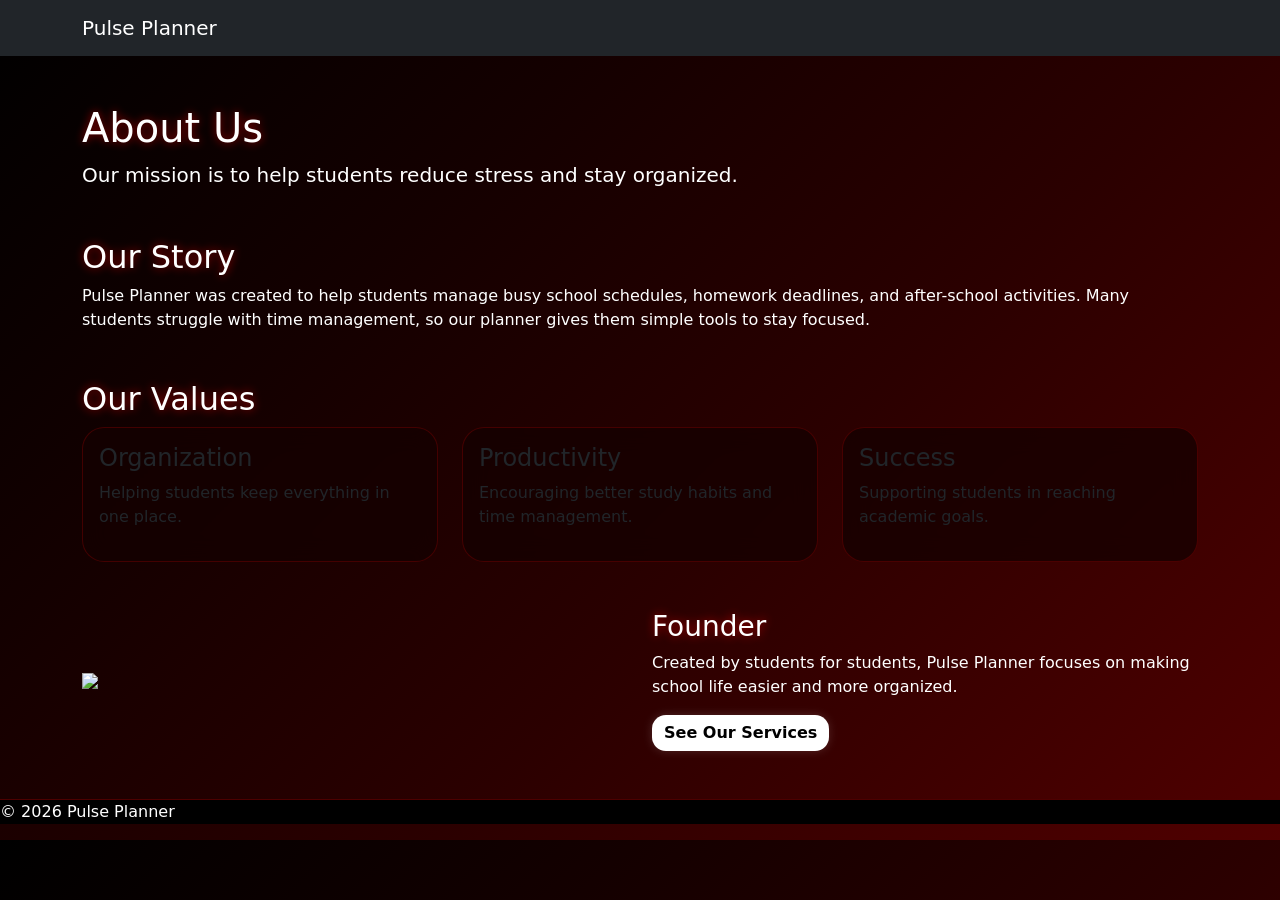
==== about.html @ bf3bfd85 "Add files via upload" ====
<!DOCTYPE html>
<html lang="en">
<head>
<meta charset="UTF-8">
<meta name="viewport" content="width=device-width, initial-scale=1.0">
<title>About - Pulse Planner</title>

<link href="https://cdn.jsdelivr.net/npm/bootstrap@5.3.3/dist/css/bootstrap.min.css" rel="stylesheet">
<link rel="stylesheet" href="style.css">
</head>

<body>

<nav class="navbar navbar-expand-lg navbar-dark bg-dark">
<div class="container">
<a class="navbar-brand" href="index.html">Pulse Planner</a>
</div>
</nav>

<section class="container py-5">
<h1>About Us</h1>
<p class="lead">
Our mission is to help students reduce stress and stay organized.
</p>

<h2 class="mt-5">Our Story</h2>
<p>
Pulse Planner was created to help students manage busy school schedules,
homework deadlines, and after-school activities. Many students struggle
with time management, so our planner gives them simple tools to stay focused.
</p>

<h2 class="mt-5">Our Values</h2>

<div class="row g-4">

<div class="col-md-4">
<div class="card p-3">
<h4>Organization</h4>
<p>Helping students keep everything in one place.</p>
</div>
</div>

<div class="col-md-4">
<div class="card p-3">
<h4>Productivity</h4>
<p>Encouraging better study habits and time management.</p>
</div>
</div>

<div class="col-md-4">
<div class="card p-3">
<h4>Success</h4>
<p>Supporting students in reaching academic goals.</p>
</div>
</div>

</div>

<div class="row align-items-center mt-5">
<div class="col-md-6">
<img src="https://images.unsplash.com/photo-1500648767791-00dcc994a43e"
class="team-img">
</div>

<div class="col-md-6">
<h3>Founder</h3>
<p>
Created by students for students, Pulse Planner focuses on making school life easier and more organized.
</p>

<a href="services.html" class="btn btn-primary">
See Our Services
</a>
</div>
</div>

</section>

<footer>
<p>© 2026 Pulse Planner</p>
</footer>

</body>
</html>
---- style.css ----
/* BODY */
body {

  background:
  linear-gradient(
    135deg,
    #000000 0%,
    #140000 30%,
    #2b0000 60%,
    #500000 100%
  );

  color: white;

  overflow-x: hidden;

  scroll-behavior: smooth;
}

/* GLOBAL SECTION SPACING */
section {
  padding-top: 100px;
  padding-bottom: 100px;
}

/* BUTTONS */
.btn,
button {

  background: white !important;

  color: black !important;

  border: none !important;

  border-radius: 14px !important;

  font-weight: bold !important;

  transition: all 0.35s ease !important;

  box-shadow:
    0 0 10px rgba(255,255,255,0.15);

}

/* BUTTON HOVER */
.btn:hover,
button:hover {

  transform: translateY(-4px) scale(1.05);

  background: #ff2d2d !important;

  color: white !important;

  box-shadow:
    0 0 14px red,
    0 0 30px rgba(255,0,0,0.5);

}

/* CARDS */
.card {

  background: rgba(20,0,0,0.75) !important;

  border: 1px solid rgba(255,0,0,0.2) !important;

  backdrop-filter: blur(12px);

  transition: 0.35s ease;

  border-radius: 22px !important;

  overflow: hidden;

}

/* CARD HOVER */
.card:hover {

  transform: translateY(-8px) scale(1.03);

  box-shadow:
    0 0 20px rgba(255,0,0,0.5),
    0 0 40px rgba(255,0,0,0.25);

  border: 1px solid rgba(255,0,0,0.5) !important;

}

/* HEADINGS */
h1,
h2,
h3 {

  text-shadow:
    0 0 10px rgba(255,0,0,0.6);

}

/* NAV BUTTONS */
.nav-link {

  background: rgba(60,0,0,0.8);

  color: white !important;

  border-radius: 12px;

  padding: 10px 18px !important;

  transition: 0.3s;

}

/* NAV HOVER */
.nav-link:hover {

  background: #ff2d2d;

  transform: translateY(-3px);

  box-shadow:
    0 0 15px red,
    0 0 30px rgba(255,0,0,0.5);

}

/* HERO */
.hero {

  background:
    linear-gradient(
      rgba(0,0,0,0.75),
      rgba(20,0,0,0.8)
    ),

    url('https://images.unsplash.com/photo-1516321318423-f06f85e504b3');

  background-size: cover;

  background-position: center;

}

/* HERO OVERLAY */
.hero-overlay {

  background:
    radial-gradient(
      circle,
      rgba(255,0,0,0.18),
      transparent
    );

}

/* FORM */
form {

  background: rgba(20,0,0,0.7);

  border-radius: 24px;

  padding: 40px;

  backdrop-filter: blur(14px);

  border: 1px solid rgba(255,0,0,0.2);

}

/* INPUTS */
.form-control {

  background: rgba(0,0,0,0.6) !important;

  border: 1px solid rgba(255,0,0,0.25) !important;

  color: white !important;

  padding: 15px;

}

/* INPUT FOCUS */
.form-control:focus {

  box-shadow:
    0 0 15px rgba(255,0,0,0.5) !important;

  border: 1px solid red !important;

}

/* CHECKOUT SECTION */
.checkout-box {

  background: rgba(20,0,0,0.75);

  border-radius: 24px;

  padding: 50px;

  border: 1px solid rgba(255,0,0,0.3);

  backdrop-filter: blur(15px);

  transition: 0.35s;

}

/* CHECKOUT HOVER */
.checkout-box:hover {

  transform: scale(1.02);

  box-shadow:
    0 0 20px rgba(255,0,0,0.45);

}

/* FOOTER */
footer {

  background: black;

  border-top: 1px solid rgba(255,0,0,0.3);

}

/* SCROLLBAR */
::-webkit-scrollbar {
  width: 10px;
}

::-webkit-scrollbar-track {
  background: black;
}

::-webkit-scrollbar-thumb {

  background: red;

  border-radius: 10px;

}
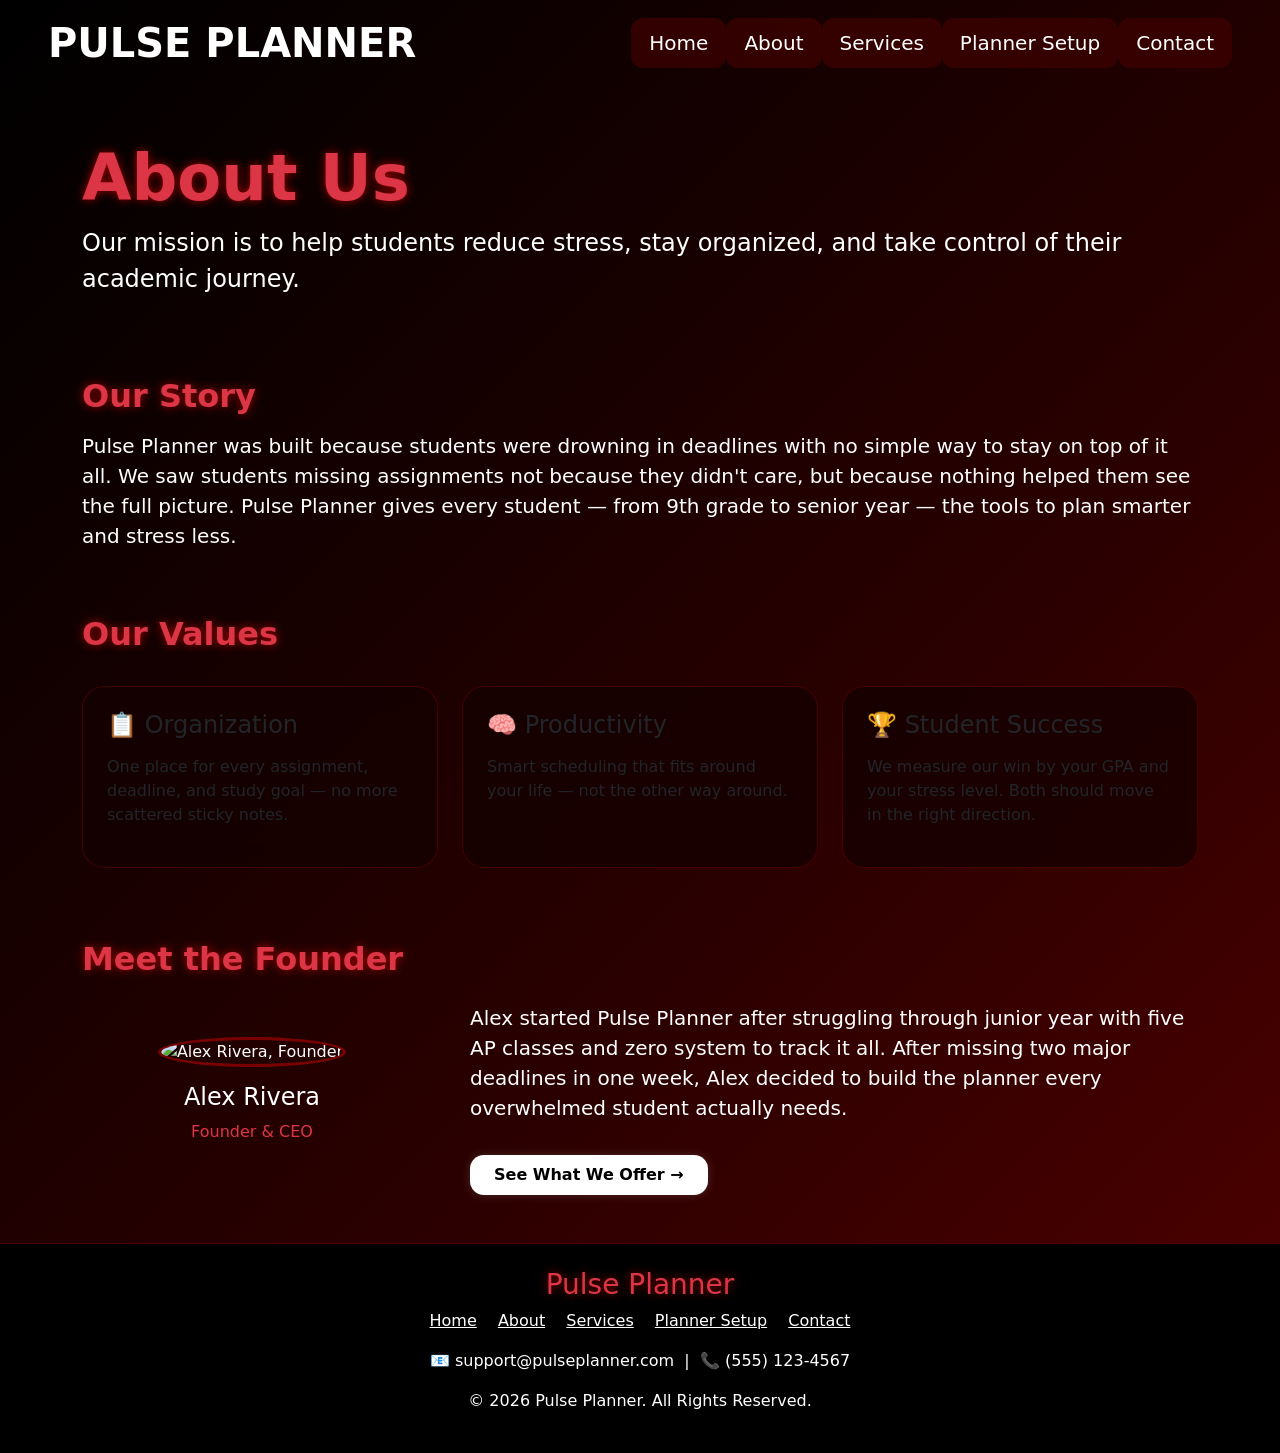
==== commit 833dbf84: "Update about.html" ====
--- a/about.html
+++ b/about.html
@@ -1,85 +1,110 @@
 <!DOCTYPE html>
 <html lang="en">
 <head>
-<meta charset="UTF-8">
-<meta name="viewport" content="width=device-width, initial-scale=1.0">
-<title>About - Pulse Planner</title>
-
-<link href="https://cdn.jsdelivr.net/npm/bootstrap@5.3.3/dist/css/bootstrap.min.css" rel="stylesheet">
-<link rel="stylesheet" href="style.css">
+  <meta charset="UTF-8">
+  <meta name="viewport" content="width=device-width, initial-scale=1.0">
+  <title>About - Pulse Planner</title>
+  <link href="https://cdn.jsdelivr.net/npm/bootstrap@5.3.3/dist/css/bootstrap.min.css" rel="stylesheet">
+  <link rel="stylesheet" href="style.css">
 </head>
-
 <body>
 
-<nav class="navbar navbar-expand-lg navbar-dark bg-dark">
-<div class="container">
-<a class="navbar-brand" href="index.html">Pulse Planner</a>
-</div>
-</nav>
+  <!-- NAVBAR -->
+  <nav class="navbar navbar-expand-lg navbar-dark fixed-top">
+    <div class="container-fluid px-5">
+      <a class="navbar-brand fs-1 fw-bold" href="index.html">PULSE PLANNER</a>
+      <button class="navbar-toggler" type="button" data-bs-toggle="collapse" data-bs-target="#navMenu">
+        <span class="navbar-toggler-icon"></span>
+      </button>
+      <div class="collapse navbar-collapse" id="navMenu">
+        <ul class="navbar-nav ms-auto fs-5">
+          <li class="nav-item"><a class="nav-link" href="index.html">Home</a></li>
+          <li class="nav-item"><a class="nav-link active" href="about.html">About</a></li>
+          <li class="nav-item"><a class="nav-link" href="services.html">Services</a></li>
+          <li class="nav-item"><a class="nav-link" href="business.html">Planner Setup</a></li>
+          <li class="nav-item"><a class="nav-link" href="contact.html">Contact</a></li>
+        </ul>
+      </div>
+    </div>
+  </nav>
 
-<section class="container py-5">
-<h1>About Us</h1>
-<p class="lead">
-Our mission is to help students reduce stress and stay organized.
-</p>
+  <!-- PAGE HEADER -->
+  <section class="container" style="padding-top: 140px; padding-bottom: 40px;">
+    <h1 class="display-3 fw-bold text-danger">About Us</h1>
+    <p class="lead fs-4">Our mission is to help students reduce stress, stay organized, and take control of their academic journey.</p>
+  </section>
 
-<h2 class="mt-5">Our Story</h2>
-<p>
-Pulse Planner was created to help students manage busy school schedules,
-homework deadlines, and after-school activities. Many students struggle
-with time management, so our planner gives them simple tools to stay focused.
-</p>
+  <!-- ORIGIN STORY -->
+  <section class="container py-4">
+    <h2 class="text-danger fw-bold">Our Story</h2>
+    <p class="fs-5 mt-3">
+      Pulse Planner was built because students were drowning in deadlines with no simple way to stay on top of it all.
+      We saw students missing assignments not because they didn't care, but because nothing helped them see the full picture.
+      Pulse Planner gives every student — from 9th grade to senior year — the tools to plan smarter and stress less.
+    </p>
+  </section>
 
-<h2 class="mt-5">Our Values</h2>
+  <!-- VALUES -->
+  <section class="container py-4">
+    <h2 class="text-danger fw-bold">Our Values</h2>
+    <div class="row g-4 mt-2">
+      <div class="col-md-4">
+        <div class="card p-4 h-100">
+          <h4>📋 Organization</h4>
+          <p class="mt-2">One place for every assignment, deadline, and study goal — no more scattered sticky notes.</p>
+        </div>
+      </div>
+      <div class="col-md-4">
+        <div class="card p-4 h-100">
+          <h4>🧠 Productivity</h4>
+          <p class="mt-2">Smart scheduling that fits around your life — not the other way around.</p>
+        </div>
+      </div>
+      <div class="col-md-4">
+        <div class="card p-4 h-100">
+          <h4>🏆 Student Success</h4>
+          <p class="mt-2">We measure our win by your GPA and your stress level. Both should move in the right direction.</p>
+        </div>
+      </div>
+    </div>
+  </section>
 
-<div class="row g-4">
+  <!-- FOUNDER -->
+  <section class="container py-5">
+    <h2 class="text-danger fw-bold mb-4">Meet the Founder</h2>
+    <div class="row align-items-center g-5">
+      <div class="col-md-4 text-center">
+        <img src="https://images.unsplash.com/photo-1500648767791-00dcc994a43e?w=400"
+          class="img-fluid rounded-circle"
+          style="width:260px; height:260px; object-fit:cover; border: 3px solid rgba(255,0,0,0.4);"
+          alt="Alex Rivera, Founder">
+        <h4 class="mt-3">Alex Rivera</h4>
+        <p class="text-danger">Founder &amp; CEO</p>
+      </div>
+      <div class="col-md-8">
+        <p class="fs-5">
+          Alex started Pulse Planner after struggling through junior year with five AP classes and zero system to track it all.
+          After missing two major deadlines in one week, Alex decided to build the planner every overwhelmed student actually needs.
+        </p>
+        <a href="services.html" class="btn btn-danger mt-3 px-4 py-2">See What We Offer →</a>
+      </div>
+    </div>
+  </section>
 
-<div class="col-md-4">
-<div class="card p-3">
-<h4>Organization</h4>
-<p>Helping students keep everything in one place.</p>
-</div>
-</div>
+  <!-- FOOTER -->
+  <footer class="text-center py-4">
+    <h3 class="text-danger">Pulse Planner</h3>
+    <p>
+      <a href="index.html" class="text-white me-3">Home</a>
+      <a href="about.html" class="text-white me-3">About</a>
+      <a href="services.html" class="text-white me-3">Services</a>
+      <a href="business.html" class="text-white me-3">Planner Setup</a>
+      <a href="contact.html" class="text-white">Contact</a>
+    </p>
+    <p>📧 support@pulseplanner.com &nbsp;|&nbsp; 📞 (555) 123-4567</p>
+    <p>© 2026 Pulse Planner. All Rights Reserved.</p>
+  </footer>
 
-<div class="col-md-4">
-<div class="card p-3">
-<h4>Productivity</h4>
-<p>Encouraging better study habits and time management.</p>
-</div>
-</div>
-
-<div class="col-md-4">
-<div class="card p-3">
-<h4>Success</h4>
-<p>Supporting students in reaching academic goals.</p>
-</div>
-</div>
-
-</div>
-
-<div class="row align-items-center mt-5">
-<div class="col-md-6">
-<img src="https://images.unsplash.com/photo-1500648767791-00dcc994a43e"
-class="team-img">
-</div>
-
-<div class="col-md-6">
-<h3>Founder</h3>
-<p>
-Created by students for students, Pulse Planner focuses on making school life easier and more organized.
-</p>
-
-<a href="services.html" class="btn btn-primary">
-See Our Services
-</a>
-</div>
-</div>
-
-</section>
-
-<footer>
-<p>© 2026 Pulse Planner</p>
-</footer>
-
+  <script src="https://cdn.jsdelivr.net/npm/bootstrap@5.3.3/dist/js/bootstrap.bundle.min.js"></script>
 </body>
-</html>+</html>
